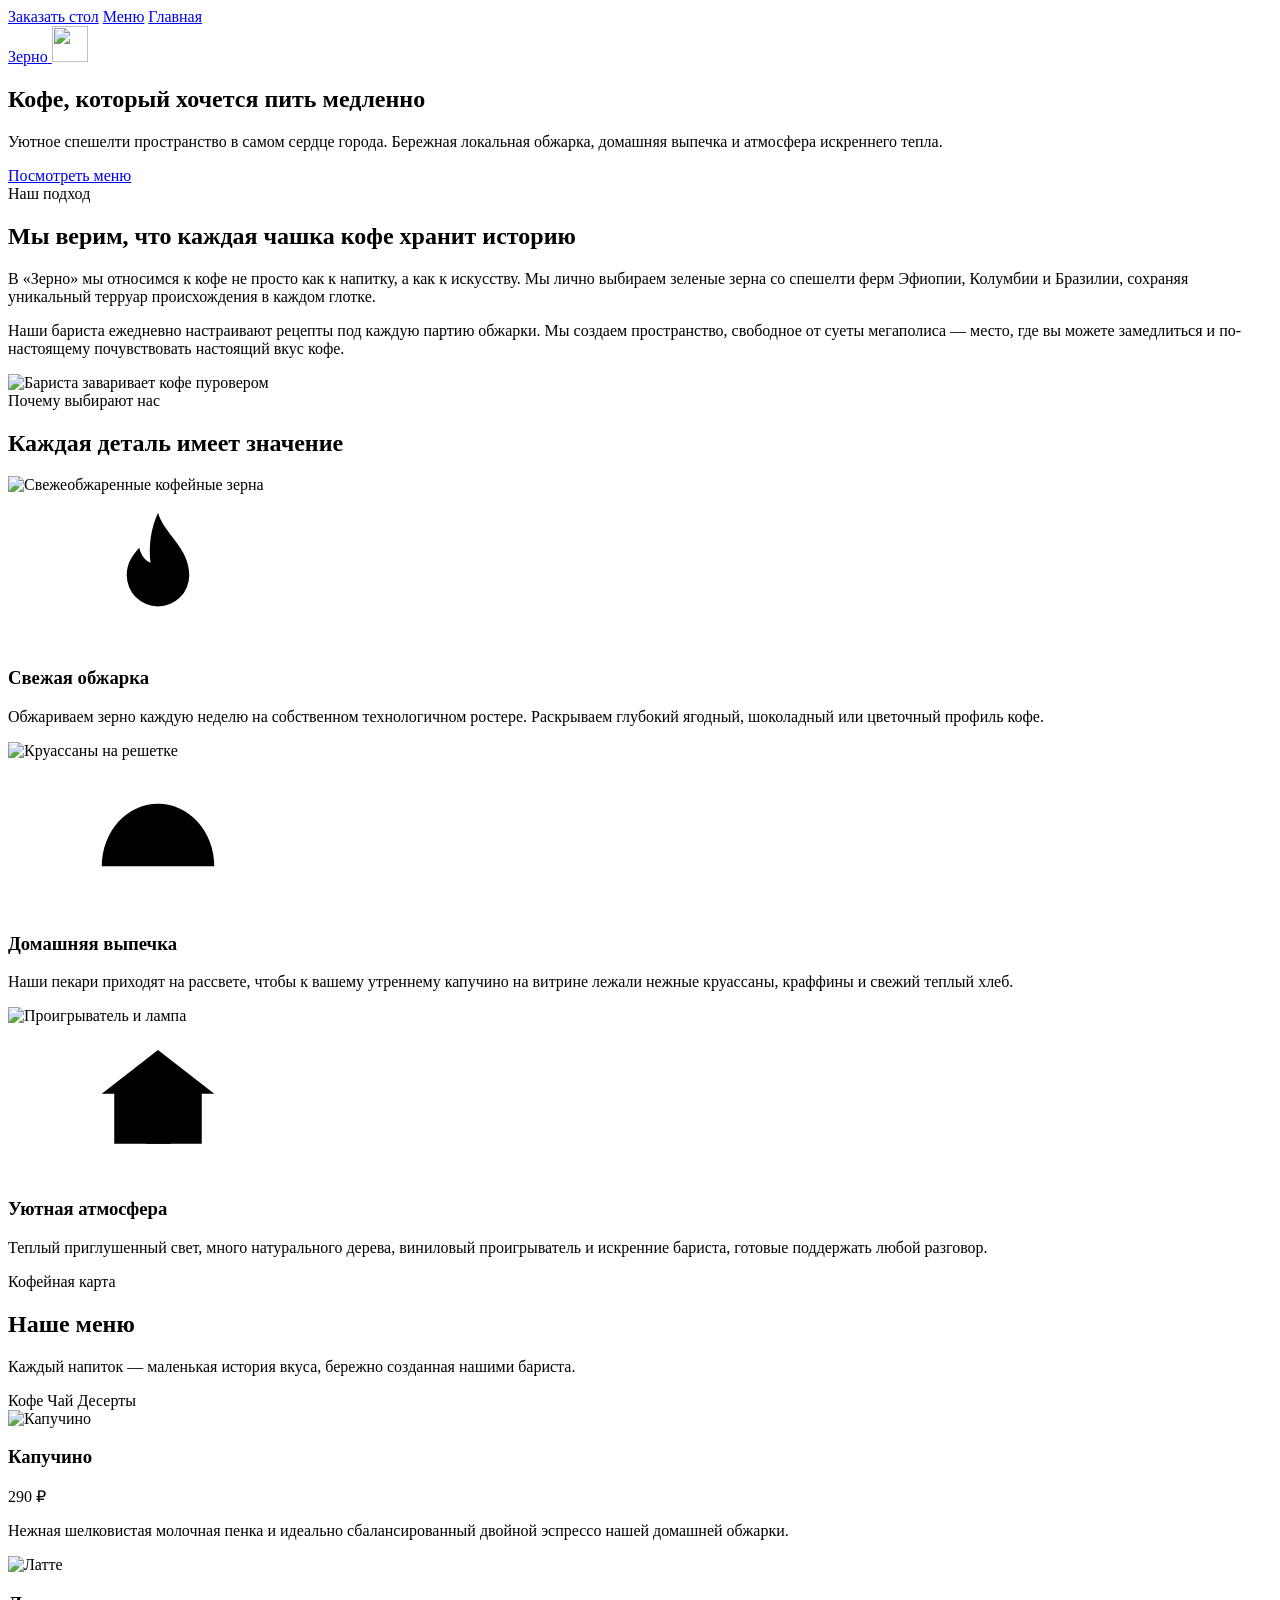
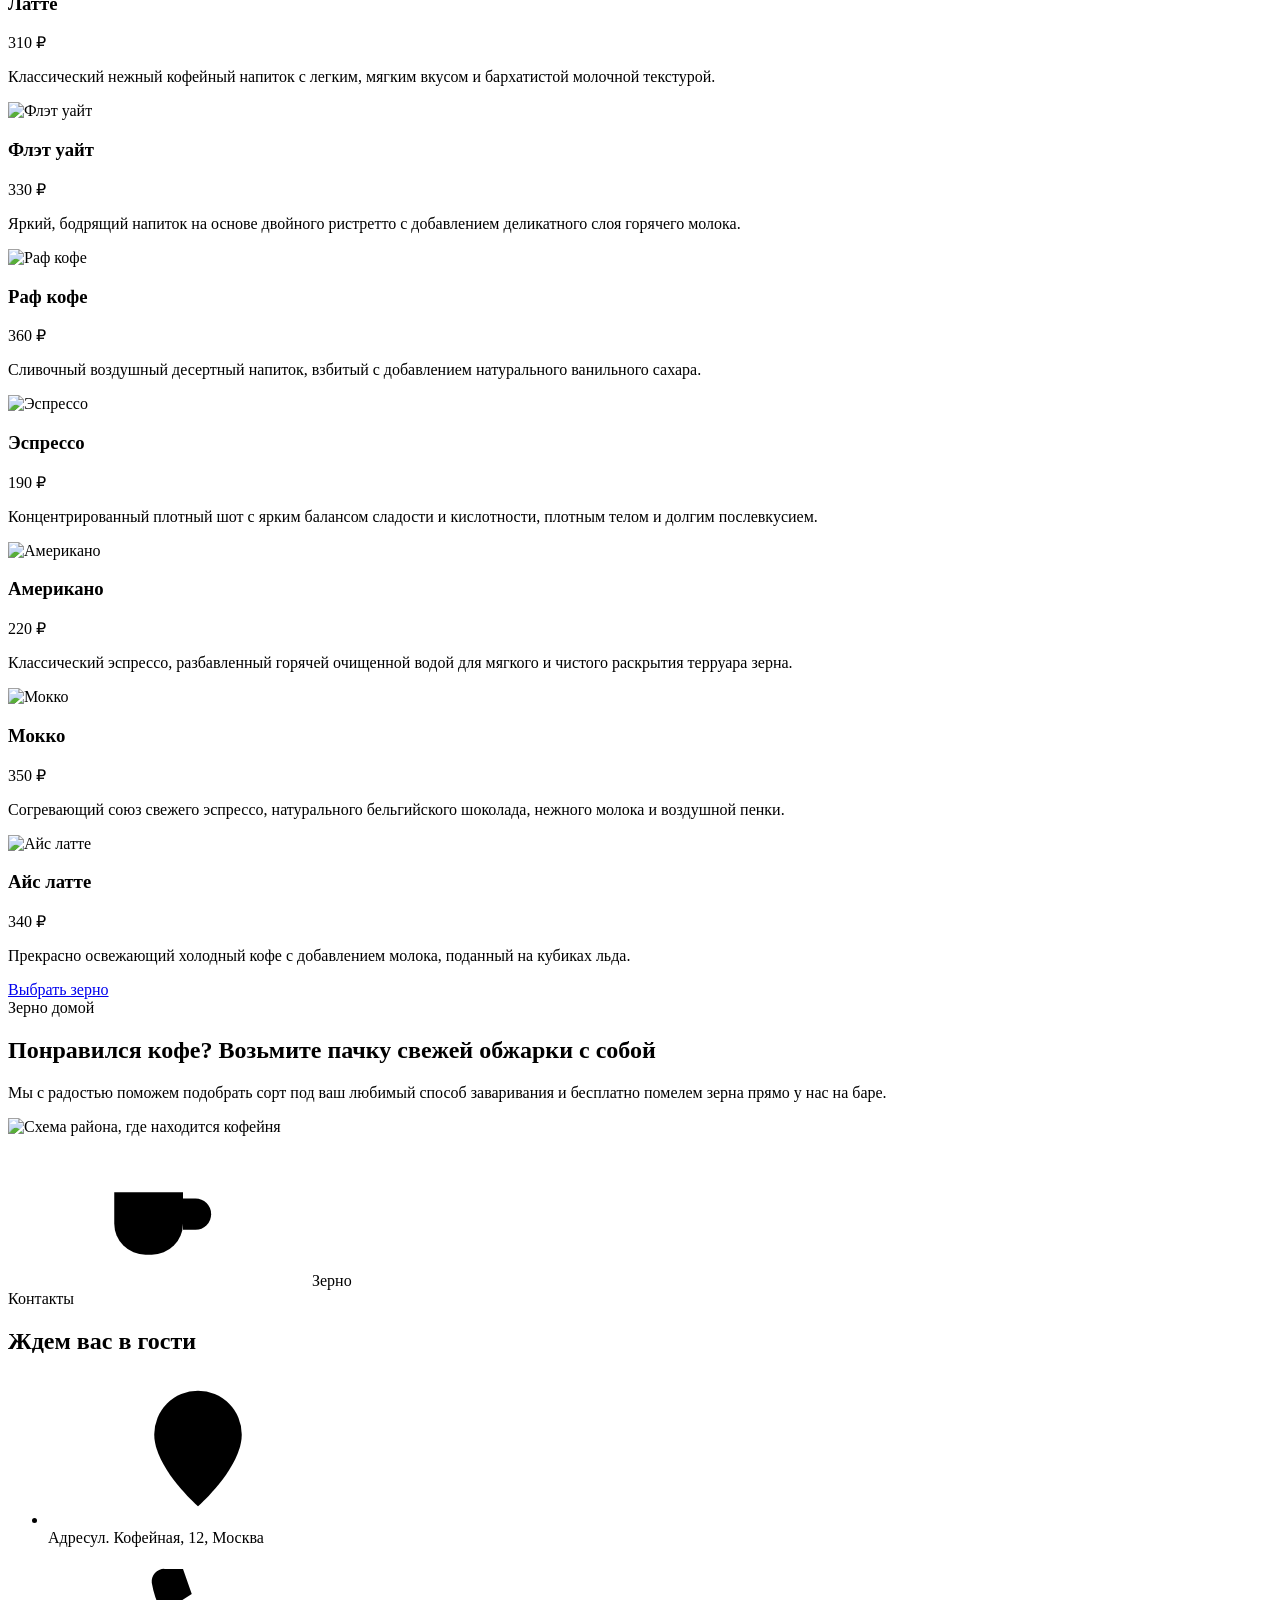
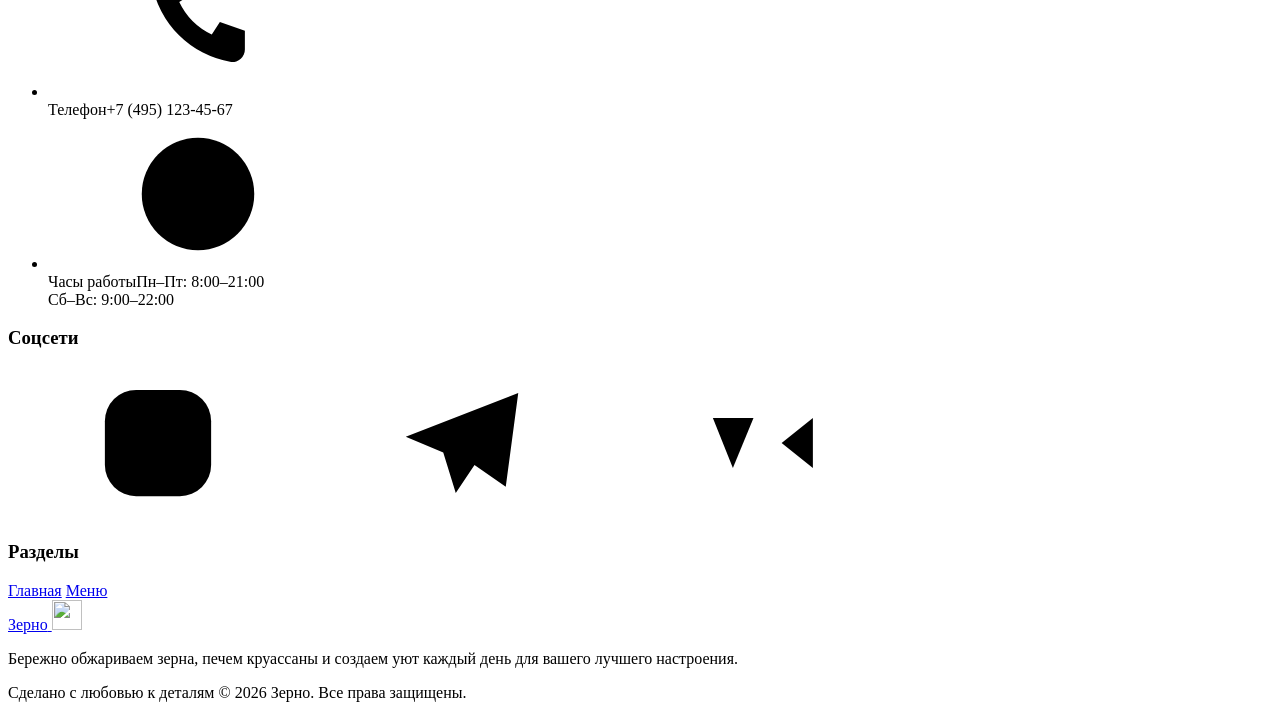
==== menu.HTML @ 309ed8d6 "Create menu.HTML" ====
<!DOCTYPE html>
<html lang="ru">
<head>
  <meta charset="UTF-8">
  <meta name="viewport" content="width=1440">
  <title>Зерно — кофейня</title>
  <link rel="icon" href="images/logo.svg" type="image/svg+xml">
  <link rel="preconnect" href="https://fonts.googleapis.com">
  <link rel="preconnect" href="https://fonts.gstatic.com" crossorigin>
  <link href="https://fonts.googleapis.com/css2?family=Lora:wght@600;700&family=Manrope:wght@400;500;600;700&display=swap" rel="stylesheet">
  <link rel="stylesheet" href="stilek.css">
</head>
<body>
  <svg width="0" height="0" style="position:absolute" aria-hidden="true" focusable="false">
  <defs>
    <symbol id="i-pin" viewBox="0 0 24 24"><path d="M12 21s-7-6.1-7-11.5a7 7 0 0 1 14 0C19 14.9 12 21 12 21z"/><circle cx="12" cy="9.5" r="2.6"/></symbol>
    <symbol id="i-phone" viewBox="0 0 24 24"><path d="M6.6 3.5h3l1.4 4-2 1.3a11 11 0 0 0 5.2 5.2l1.3-2 4 1.4v3a2 2 0 0 1-2.2 2A15.5 15.5 0 0 1 4.6 5.7a2 2 0 0 1 2-2.2z"/></symbol>
    <symbol id="i-clock" viewBox="0 0 24 24"><circle cx="12" cy="12" r="9"/><path d="M12 7v5l3 2"/></symbol>
    <symbol id="i-flame" viewBox="0 0 24 24"><path d="M12 3c1 3.5 5 5.5 5 10a5 5 0 0 1-10 0c0-2 1-3.3 2-4.4.3 1.2.9 2 1.8 2.4C10.5 8.5 10.8 5.6 12 3z"/></symbol>
    <symbol id="i-croissant" viewBox="0 0 24 24"><path d="M3 17c0-5.5 4-10 9-10s9 4.5 9 10"/><path d="M3 17l2.5-1.5M21 17l-2.5-1.5M8 9.5l1.5 7M12 7.5v9M16 9.5l-1.5 7"/></symbol>
    <symbol id="i-home" viewBox="0 0 24 24"><path d="M3 11l9-7 9 7"/><path d="M5 10v9h14v-9"/><path d="M10 19v-5h4v5"/></symbol>
    <symbol id="i-coffee" viewBox="0 0 24 24"><path d="M5 9h11v5a5 5 0 0 1-5 5h-1a5 5 0 0 1-5-5z"/><path d="M16 10h2a2.5 2.5 0 0 1 0 5h-2"/><path d="M8 3v3M11 3v3"/></symbol>
    <symbol id="i-instagram" viewBox="0 0 24 24"><rect x="3.5" y="3.5" width="17" height="17" rx="5"/><circle cx="12" cy="12" r="4"/><circle cx="17" cy="7" r=".8"/></symbol>
    <symbol id="i-telegram" viewBox="0 0 24 24"><path d="M21 4L3 11l6 2.5L11 20l3-4.5 5 3.5z"/><path d="M9 13.5L21 4"/></symbol>
    <symbol id="i-vk" viewBox="0 0 24 24"><path d="M3.5 8l3.2 8L10 8"/><path d="M14 8v8M19.5 8L14.5 12l5 4"/></symbol>
  </defs>
</svg>

  <header class="header">
    <nav class="nav" aria-label="Основная навигация">
      <a class="btn btn--outline" href="#contacts" role="button">Заказать стол</a>
      <a class="nav__link" href="#menu">Меню</a>
      <a class="nav__link nav__link--active" href="#home" aria-current="page">Главная</a>
    </nav>
    <a class="logo" href="#home" aria-label="Зерно — на главную">
      <span class="logo__text">Зерно</span>
      <img class="logo__mark" src="images/logo.svg" alt="" width="36" height="36">
    </a>
  </header>

  <main>
    <section class="hero" id="home">
      <div class="hero__banner">
        <div class="hero__content">
          <h1 class="hero__title">Кофе, который хочется пить медленно</h1>
          <p class="hero__subtitle">Уютное спешелти пространство в самом сердце города. Бережная локальная обжарка, домашняя выпечка и атмосфера искреннего тепла.</p>
          <a class="btn btn--primary btn--lg" href="#menu">Посмотреть меню</a>
        </div>
      </div>
    </section>

    <section class="about">
      <div class="about__text">
        <div class="eyebrow"><span class="eyebrow__line"></span><span class="eyebrow__text">Наш подход</span></div>
        <h2 class="about__title">Мы верим, что каждая чашка кофе хранит историю</h2>
        <p>В «Зерно» мы относимся к кофе не просто как к напитку, а как к искусству. Мы лично выбираем зеленые зерна со спешелти ферм Эфиопии, Колумбии и Бразилии, сохраняя уникальный терруар происхождения в каждом глотке.</p>
        <p>Наши бариста ежедневно настраивают рецепты под каждую партию обжарки. Мы создаем пространство, свободное от суеты мегаполиса — место, где вы можете замедлиться и по-настоящему почувствовать настоящий вкус кофе.</p>
      </div>
      <div class="about__image">
        <img src="images/about.svg" alt="Бариста заваривает кофе пуровером" width="624" height="580">
      </div>
    </section>

    <section class="features">
      <div class="section-head">
        <span class="eyebrow__text">Почему выбирают нас</span>
        <h2 class="section-head__title">Каждая деталь имеет значение</h2>
      </div>
      <div class="features__grid">
        <article class="feature">
          <img class="feature__img" src="images/feature-roast.svg" alt="Свежеобжаренные кофейные зерна" width="405" height="200">
          <div class="feature__body">
            <span class="feature__icon"><svg class="icon" aria-hidden="true"><use href="#i-flame"/></svg></span>
            <h3 class="feature__title">Свежая обжарка</h3>
            <p class="feature__text">Обжариваем зерно каждую неделю на собственном технологичном ростере. Раскрываем глубокий ягодный, шоколадный или цветочный профиль кофе.</p>
          </div>
        </article>
        <article class="feature">
          <img class="feature__img" src="images/feature-bakery.svg" alt="Круассаны на решетке" width="405" height="200">
          <div class="feature__body">
            <span class="feature__icon"><svg class="icon" aria-hidden="true"><use href="#i-croissant"/></svg></span>
            <h3 class="feature__title">Домашняя выпечка</h3>
            <p class="feature__text">Наши пекари приходят на рассвете, чтобы к вашему утреннему капучино на витрине лежали нежные круассаны, краффины и свежий теплый хлеб.</p>
          </div>
        </article>
        <article class="feature">
          <img class="feature__img" src="images/feature-cozy.svg" alt="Проигрыватель и лампа" width="405" height="200">
          <div class="feature__body">
            <span class="feature__icon"><svg class="icon" aria-hidden="true"><use href="#i-home"/></svg></span>
            <h3 class="feature__title">Уютная атмосфера</h3>
            <p class="feature__text">Теплый приглушенный свет, много натурального дерева, виниловый проигрыватель и искренние бариста, готовые поддержать любой разговор.</p>
          </div>
        </article>
      </div>
    </section>

    <section class="page-head" id="menu">
      <span class="eyebrow__text">Кофейная карта</span>
      <h1 class="page-head__title">Наше меню</h1>
      <p class="page-head__subtitle">Каждый напиток — маленькая история вкуса, бережно созданная нашими бариста.</p>
    </section>

    <div class="tabs-wrap">
      <div class="tabs" role="tablist" aria-label="Категории меню">
        <span class="tabs__item tabs__item--active" role="tab" aria-selected="true">Кофе</span>
        <span class="tabs__item" role="tab" aria-selected="false">Чай</span>
        <span class="tabs__item" role="tab" aria-selected="false">Десерты</span>
      </div>
    </div>

    <section class="drinks" aria-label="Напитки">
      <article class="drink">
        <img class="drink__img" src="images/drink-cappuccino.svg" alt="Капучино" width="296" height="220">
        <div class="drink__body">
          <div class="drink__row"><h3 class="drink__title">Капучино</h3><span class="drink__price">290 ₽</span></div>
          <p class="drink__text">Нежная шелковистая молочная пенка и идеально сбалансированный двойной эспрессо нашей домашней обжарки.</p>
        </div>
      </article>
      <article class="drink">
        <img class="drink__img" src="images/drink-latte.svg" alt="Латте" width="296" height="220">
        <div class="drink__body">
          <div class="drink__row"><h3 class="drink__title">Латте</h3><span class="drink__price">310 ₽</span></div>
          <p class="drink__text">Классический нежный кофейный напиток с легким, мягким вкусом и бархатистой молочной текстурой.</p>
        </div>
      </article>
      <article class="drink">
        <img class="drink__img" src="images/drink-flat-white.svg" alt="Флэт уайт" width="296" height="220">
        <div class="drink__body">
          <div class="drink__row"><h3 class="drink__title">Флэт уайт</h3><span class="drink__price">330 ₽</span></div>
          <p class="drink__text">Яркий, бодрящий напиток на основе двойного ристретто с добавлением деликатного слоя горячего молока.</p>
        </div>
      </article>
      <article class="drink">
        <img class="drink__img" src="images/drink-raf.svg" alt="Раф кофе" width="296" height="220">
        <div class="drink__body">
          <div class="drink__row"><h3 class="drink__title">Раф кофе</h3><span class="drink__price">360 ₽</span></div>
          <p class="drink__text">Сливочный воздушный десертный напиток, взбитый с добавлением натурального ванильного сахара.</p>
        </div>
      </article>
      <article class="drink">
        <img class="drink__img" src="images/drink-espresso.svg" alt="Эспрессо" width="296" height="220">
        <div class="drink__body">
          <div class="drink__row"><h3 class="drink__title">Эспрессо</h3><span class="drink__price">190 ₽</span></div>
          <p class="drink__text">Концентрированный плотный шот с ярким балансом сладости и кислотности, плотным телом и долгим послевкусием.</p>
        </div>
      </article>
      <article class="drink">
        <img class="drink__img" src="images/drink-americano.svg" alt="Американо" width="296" height="220">
        <div class="drink__body">
          <div class="drink__row"><h3 class="drink__title">Американо</h3><span class="drink__price">220 ₽</span></div>
          <p class="drink__text">Классический эспрессо, разбавленный горячей очищенной водой для мягкого и чистого раскрытия терруара зерна.</p>
        </div>
      </article>
      <article class="drink">
        <img class="drink__img" src="images/drink-mocha.svg" alt="Мокко" width="296" height="220">
        <div class="drink__body">
          <div class="drink__row"><h3 class="drink__title">Мокко</h3><span class="drink__price">350 ₽</span></div>
          <p class="drink__text">Согревающий союз свежего эспрессо, натурального бельгийского шоколада, нежного молока и воздушной пенки.</p>
        </div>
      </article>
      <article class="drink">
        <img class="drink__img" src="images/drink-iced-latte.svg" alt="Айс латте" width="296" height="220">
        <div class="drink__body">
          <div class="drink__row"><h3 class="drink__title">Айс латте</h3><span class="drink__price">340 ₽</span></div>
          <p class="drink__text">Прекрасно освежающий холодный кофе с добавлением молока, поданный на кубиках льда.</p>
        </div>
      </article>
    </section>

    <section class="promo">
      <div class="promo__box">
        <a class="btn btn--primary btn--lg" href="#contacts" role="button">Выбрать зерно</a>
        <div class="promo__text">
          <div class="eyebrow"><span class="eyebrow__line"></span><span class="eyebrow__text">Зерно домой</span></div>
          <h2 class="promo__title">Понравился кофе? Возьмите пачку свежей обжарки с собой</h2>
          <p class="promo__desc">Мы с радостью поможем подобрать сорт под ваш любимый способ заваривания и бесплатно помелем зерна прямо у нас на баре.</p>
        </div>
      </div>
    </section>

    <section class="contacts" id="contacts">
      <div class="contacts__map">
        <img src="images/map.svg" alt="Схема района, где находится кофейня" width="733" height="480">
        <div class="map-pin" aria-hidden="true">
          <span class="map-pin__icon"><svg class="icon" aria-hidden="true"><use href="#i-coffee"/></svg></span>
          <span class="map-pin__label">Зерно</span>
        </div>
      </div>
      <div class="contacts__info">
        <span class="eyebrow__text">Контакты</span>
        <h2 class="contacts__title">Ждем вас в гости</h2>
        <ul class="contacts__list">
          <li class="contact"><span class="contact__icon"><svg class="icon" aria-hidden="true"><use href="#i-pin"/></svg></span><div><span class="contact__label">Адрес</span><span class="contact__value">ул. Кофейная, 12, Москва</span></div></li>
          <li class="contact"><span class="contact__icon"><svg class="icon" aria-hidden="true"><use href="#i-phone"/></svg></span><div><span class="contact__label">Телефон</span><span class="contact__value">+7 (495) 123-45-67</span></div></li>
          <li class="contact"><span class="contact__icon"><svg class="icon" aria-hidden="true"><use href="#i-clock"/></svg></span><div><span class="contact__label">Часы работы</span><span class="contact__value">Пн–Пт: 8:00–21:00<br>Сб–Вс: 9:00–22:00</span></div></li>
        </ul>
      </div>
    </section>
  </main>

  <footer class="footer">
    <div class="footer__inner">
      <div class="footer__top">
        <div class="footer__col footer__col--socials">
          <h3 class="footer__title">Соцсети</h3>
          <div class="socials">
            <a class="socials__item" href="#" aria-label="Instagram"><svg class="icon" aria-hidden="true"><use href="#i-instagram"/></svg></a>
            <a class="socials__item" href="#" aria-label="Telegram"><svg class="icon" aria-hidden="true"><use href="#i-telegram"/></svg></a>
            <a class="socials__item" href="#" aria-label="ВКонтакте"><svg class="icon" aria-hidden="true"><use href="#i-vk"/></svg></a>
          </div>
        </div>
        <div class="footer__col footer__col--nav">
          <h3 class="footer__title">Разделы</h3>
          <a class="footer__link" href="#home">Главная</a>
          <a class="footer__link" href="#menu">Меню</a>
        </div>
        <div class="footer__brand">
          <a class="logo logo--footer" href="#home" aria-label="Зерно — на главную">
            <span class="logo__text">Зерно</span>
            <img class="logo__mark" src="images/logo.svg" alt="" width="30" height="30">
          </a>
          <p class="footer__tagline">Бережно обжариваем зерна, печем круассаны и создаем уют каждый день для вашего лучшего настроения.</p>
        </div>
      </div>
      <div class="footer__bottom">
        <span>Сделано с любовью к деталям</span>
        <span>© 2026 Зерно. Все права защищены.</span>
      </div>
    </div>
  </footer>
</body>
</html>
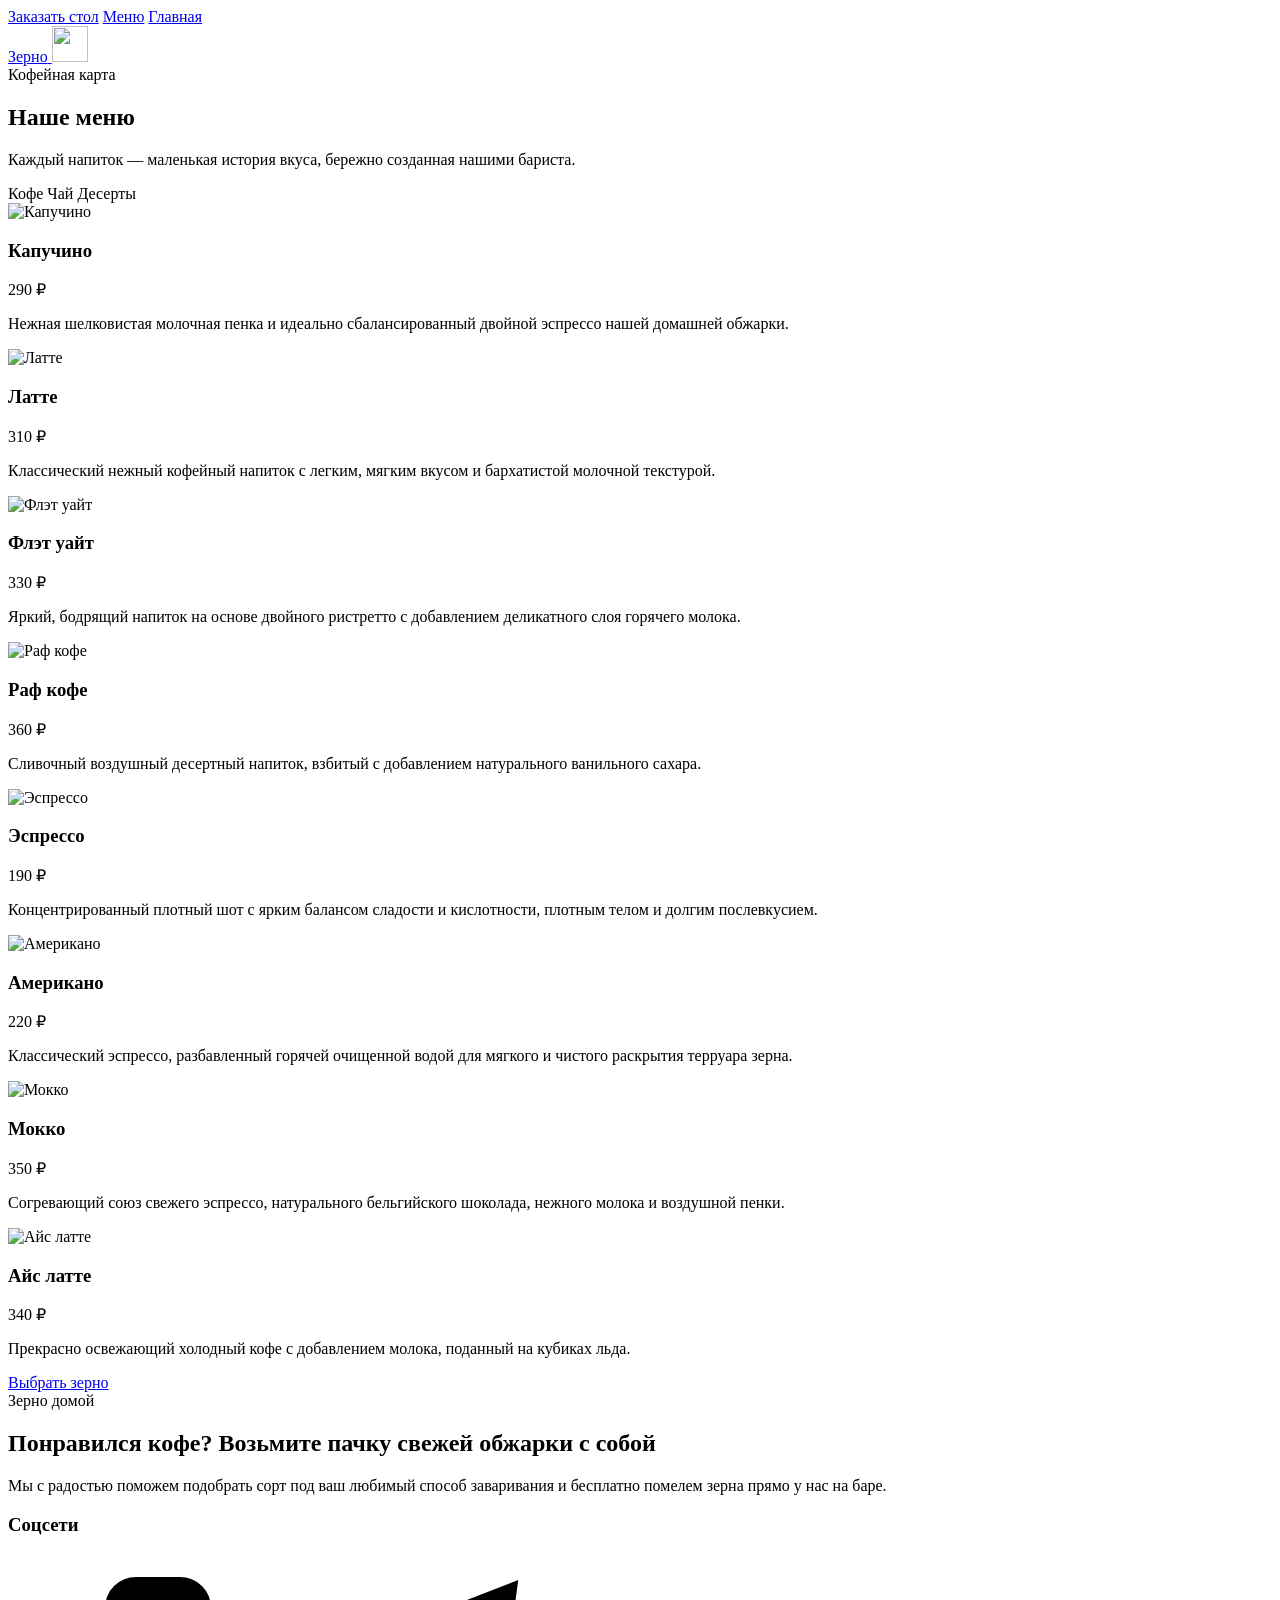
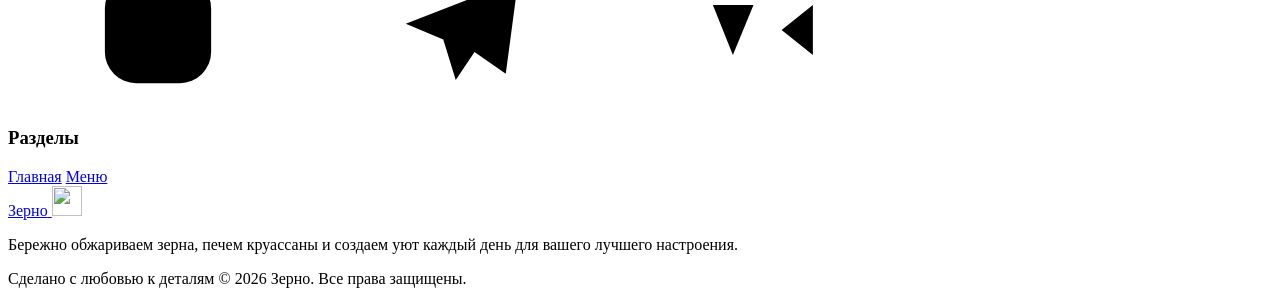
==== commit 05d81196: "Add initial menu HTML file This is the initial commit of the menu HTML file, containing the structur" ====
--- a/menu.HTML
+++ b/menu.HTML
@@ -3,12 +3,12 @@
 <head>
   <meta charset="UTF-8">
   <meta name="viewport" content="width=1440">
-  <title>Зерно — кофейня</title>
+  <title>Меню — Зерно</title>
   <link rel="icon" href="images/logo.svg" type="image/svg+xml">
   <link rel="preconnect" href="https://fonts.googleapis.com">
   <link rel="preconnect" href="https://fonts.gstatic.com" crossorigin>
   <link href="https://fonts.googleapis.com/css2?family=Lora:wght@600;700&family=Manrope:wght@400;500;600;700&display=swap" rel="stylesheet">
-  <link rel="stylesheet" href="stilek.css">
+  <link rel="stylesheet" href="css/style.css">
 </head>
 <body>
   <svg width="0" height="0" style="position:absolute" aria-hidden="true" focusable="false">
@@ -25,76 +25,20 @@
     <symbol id="i-vk" viewBox="0 0 24 24"><path d="M3.5 8l3.2 8L10 8"/><path d="M14 8v8M19.5 8L14.5 12l5 4"/></symbol>
   </defs>
 </svg>
-
   <header class="header">
     <nav class="nav" aria-label="Основная навигация">
-      <a class="btn btn--outline" href="#contacts" role="button">Заказать стол</a>
-      <a class="nav__link" href="#menu">Меню</a>
-      <a class="nav__link nav__link--active" href="#home" aria-current="page">Главная</a>
+      <a class="btn btn--outline" href="#" role="button">Заказать стол</a>
+      <a class="nav__link nav__link--active" href="menu.html" aria-current="page">Меню</a>
+      <a class="nav__link" href="index.html">Главная</a>
     </nav>
-    <a class="logo" href="#home" aria-label="Зерно — на главную">
+    <a class="logo" href="index.html" aria-label="Зерно — на главную">
       <span class="logo__text">Зерно</span>
       <img class="logo__mark" src="images/logo.svg" alt="" width="36" height="36">
     </a>
   </header>
 
   <main>
-    <section class="hero" id="home">
-      <div class="hero__banner">
-        <div class="hero__content">
-          <h1 class="hero__title">Кофе, который хочется пить медленно</h1>
-          <p class="hero__subtitle">Уютное спешелти пространство в самом сердце города. Бережная локальная обжарка, домашняя выпечка и атмосфера искреннего тепла.</p>
-          <a class="btn btn--primary btn--lg" href="#menu">Посмотреть меню</a>
-        </div>
-      </div>
-    </section>
-
-    <section class="about">
-      <div class="about__text">
-        <div class="eyebrow"><span class="eyebrow__line"></span><span class="eyebrow__text">Наш подход</span></div>
-        <h2 class="about__title">Мы верим, что каждая чашка кофе хранит историю</h2>
-        <p>В «Зерно» мы относимся к кофе не просто как к напитку, а как к искусству. Мы лично выбираем зеленые зерна со спешелти ферм Эфиопии, Колумбии и Бразилии, сохраняя уникальный терруар происхождения в каждом глотке.</p>
-        <p>Наши бариста ежедневно настраивают рецепты под каждую партию обжарки. Мы создаем пространство, свободное от суеты мегаполиса — место, где вы можете замедлиться и по-настоящему почувствовать настоящий вкус кофе.</p>
-      </div>
-      <div class="about__image">
-        <img src="images/about.svg" alt="Бариста заваривает кофе пуровером" width="624" height="580">
-      </div>
-    </section>
-
-    <section class="features">
-      <div class="section-head">
-        <span class="eyebrow__text">Почему выбирают нас</span>
-        <h2 class="section-head__title">Каждая деталь имеет значение</h2>
-      </div>
-      <div class="features__grid">
-        <article class="feature">
-          <img class="feature__img" src="images/feature-roast.svg" alt="Свежеобжаренные кофейные зерна" width="405" height="200">
-          <div class="feature__body">
-            <span class="feature__icon"><svg class="icon" aria-hidden="true"><use href="#i-flame"/></svg></span>
-            <h3 class="feature__title">Свежая обжарка</h3>
-            <p class="feature__text">Обжариваем зерно каждую неделю на собственном технологичном ростере. Раскрываем глубокий ягодный, шоколадный или цветочный профиль кофе.</p>
-          </div>
-        </article>
-        <article class="feature">
-          <img class="feature__img" src="images/feature-bakery.svg" alt="Круассаны на решетке" width="405" height="200">
-          <div class="feature__body">
-            <span class="feature__icon"><svg class="icon" aria-hidden="true"><use href="#i-croissant"/></svg></span>
-            <h3 class="feature__title">Домашняя выпечка</h3>
-            <p class="feature__text">Наши пекари приходят на рассвете, чтобы к вашему утреннему капучино на витрине лежали нежные круассаны, краффины и свежий теплый хлеб.</p>
-          </div>
-        </article>
-        <article class="feature">
-          <img class="feature__img" src="images/feature-cozy.svg" alt="Проигрыватель и лампа" width="405" height="200">
-          <div class="feature__body">
-            <span class="feature__icon"><svg class="icon" aria-hidden="true"><use href="#i-home"/></svg></span>
-            <h3 class="feature__title">Уютная атмосфера</h3>
-            <p class="feature__text">Теплый приглушенный свет, много натурального дерева, виниловый проигрыватель и искренние бариста, готовые поддержать любой разговор.</p>
-          </div>
-        </article>
-      </div>
-    </section>
-
-    <section class="page-head" id="menu">
+    <section class="page-head">
       <span class="eyebrow__text">Кофейная карта</span>
       <h1 class="page-head__title">Наше меню</h1>
       <p class="page-head__subtitle">Каждый напиток — маленькая история вкуса, бережно созданная нашими бариста.</p>
@@ -109,91 +53,72 @@
     </div>
 
     <section class="drinks" aria-label="Напитки">
-      <article class="drink">
-        <img class="drink__img" src="images/drink-cappuccino.svg" alt="Капучино" width="296" height="220">
-        <div class="drink__body">
-          <div class="drink__row"><h3 class="drink__title">Капучино</h3><span class="drink__price">290 ₽</span></div>
-          <p class="drink__text">Нежная шелковистая молочная пенка и идеально сбалансированный двойной эспрессо нашей домашней обжарки.</p>
-        </div>
-      </article>
-      <article class="drink">
-        <img class="drink__img" src="images/drink-latte.svg" alt="Латте" width="296" height="220">
-        <div class="drink__body">
-          <div class="drink__row"><h3 class="drink__title">Латте</h3><span class="drink__price">310 ₽</span></div>
-          <p class="drink__text">Классический нежный кофейный напиток с легким, мягким вкусом и бархатистой молочной текстурой.</p>
-        </div>
-      </article>
-      <article class="drink">
-        <img class="drink__img" src="images/drink-flat-white.svg" alt="Флэт уайт" width="296" height="220">
-        <div class="drink__body">
-          <div class="drink__row"><h3 class="drink__title">Флэт уайт</h3><span class="drink__price">330 ₽</span></div>
-          <p class="drink__text">Яркий, бодрящий напиток на основе двойного ристретто с добавлением деликатного слоя горячего молока.</p>
-        </div>
-      </article>
-      <article class="drink">
-        <img class="drink__img" src="images/drink-raf.svg" alt="Раф кофе" width="296" height="220">
-        <div class="drink__body">
-          <div class="drink__row"><h3 class="drink__title">Раф кофе</h3><span class="drink__price">360 ₽</span></div>
-          <p class="drink__text">Сливочный воздушный десертный напиток, взбитый с добавлением натурального ванильного сахара.</p>
-        </div>
-      </article>
-      <article class="drink">
-        <img class="drink__img" src="images/drink-espresso.svg" alt="Эспрессо" width="296" height="220">
-        <div class="drink__body">
-          <div class="drink__row"><h3 class="drink__title">Эспрессо</h3><span class="drink__price">190 ₽</span></div>
-          <p class="drink__text">Концентрированный плотный шот с ярким балансом сладости и кислотности, плотным телом и долгим послевкусием.</p>
-        </div>
-      </article>
-      <article class="drink">
-        <img class="drink__img" src="images/drink-americano.svg" alt="Американо" width="296" height="220">
-        <div class="drink__body">
-          <div class="drink__row"><h3 class="drink__title">Американо</h3><span class="drink__price">220 ₽</span></div>
-          <p class="drink__text">Классический эспрессо, разбавленный горячей очищенной водой для мягкого и чистого раскрытия терруара зерна.</p>
-        </div>
-      </article>
-      <article class="drink">
-        <img class="drink__img" src="images/drink-mocha.svg" alt="Мокко" width="296" height="220">
-        <div class="drink__body">
-          <div class="drink__row"><h3 class="drink__title">Мокко</h3><span class="drink__price">350 ₽</span></div>
-          <p class="drink__text">Согревающий союз свежего эспрессо, натурального бельгийского шоколада, нежного молока и воздушной пенки.</p>
-        </div>
-      </article>
-      <article class="drink">
-        <img class="drink__img" src="images/drink-iced-latte.svg" alt="Айс латте" width="296" height="220">
-        <div class="drink__body">
-          <div class="drink__row"><h3 class="drink__title">Айс латте</h3><span class="drink__price">340 ₽</span></div>
-          <p class="drink__text">Прекрасно освежающий холодный кофе с добавлением молока, поданный на кубиках льда.</p>
-        </div>
-      </article>
+        <article class="drink">
+          <img class="drink__img" src="images/drink-cappuccino.jpg" alt="Капучино" width="296" height="220">
+          <div class="drink__body">
+            <div class="drink__row"><h3 class="drink__title">Капучино</h3><span class="drink__price">290 ₽</span></div>
+            <p class="drink__text">Нежная шелковистая молочная пенка и идеально сбалансированный двойной эспрессо нашей домашней обжарки.</p>
+          </div>
+        </article>
+        <article class="drink">
+          <img class="drink__img" src="images/drink-latte.jpg" alt="Латте" width="296" height="220">
+          <div class="drink__body">
+            <div class="drink__row"><h3 class="drink__title">Латте</h3><span class="drink__price">310 ₽</span></div>
+            <p class="drink__text">Классический нежный кофейный напиток с легким, мягким вкусом и бархатистой молочной текстурой.</p>
+          </div>
+        </article>
+        <article class="drink">
+          <img class="drink__img" src="images/drink-flat-white.jpg" alt="Флэт уайт" width="296" height="220">
+          <div class="drink__body">
+            <div class="drink__row"><h3 class="drink__title">Флэт уайт</h3><span class="drink__price">330 ₽</span></div>
+            <p class="drink__text">Яркий, бодрящий напиток на основе двойного ристретто с добавлением деликатного слоя горячего молока.</p>
+          </div>
+        </article>
+        <article class="drink">
+          <img class="drink__img" src="images/drink-raf.jpg" alt="Раф кофе" width="296" height="220">
+          <div class="drink__body">
+            <div class="drink__row"><h3 class="drink__title">Раф кофе</h3><span class="drink__price">360 ₽</span></div>
+            <p class="drink__text">Сливочный воздушный десертный напиток, взбитый с добавлением натурального ванильного сахара.</p>
+          </div>
+        </article>
+        <article class="drink">
+          <img class="drink__img" src="images/drink-espresso.jpg" alt="Эспрессо" width="296" height="220">
+          <div class="drink__body">
+            <div class="drink__row"><h3 class="drink__title">Эспрессо</h3><span class="drink__price">190 ₽</span></div>
+            <p class="drink__text">Концентрированный плотный шот с ярким балансом сладости и кислотности, плотным телом и долгим послевкусием.</p>
+          </div>
+        </article>
+        <article class="drink">
+          <img class="drink__img" src="images/drink-americano.jpg" alt="Американо" width="296" height="220">
+          <div class="drink__body">
+            <div class="drink__row"><h3 class="drink__title">Американо</h3><span class="drink__price">220 ₽</span></div>
+            <p class="drink__text">Классический эспрессо, разбавленный горячей очищенной водой для мягкого и чистого раскрытия терруара зерна.</p>
+          </div>
+        </article>
+        <article class="drink">
+          <img class="drink__img" src="images/drink-mocha.jpg" alt="Мокко" width="296" height="220">
+          <div class="drink__body">
+            <div class="drink__row"><h3 class="drink__title">Мокко</h3><span class="drink__price">350 ₽</span></div>
+            <p class="drink__text">Согревающий союз свежего эспрессо, натурального бельгийского шоколада, нежного молока и воздушной пенки.</p>
+          </div>
+        </article>
+        <article class="drink">
+          <img class="drink__img" src="images/drink-iced-latte.jpg" alt="Айс латте" width="296" height="220">
+          <div class="drink__body">
+            <div class="drink__row"><h3 class="drink__title">Айс латте</h3><span class="drink__price">340 ₽</span></div>
+            <p class="drink__text">Прекрасно освежающий холодный кофе с добавлением молока, поданный на кубиках льда.</p>
+          </div>
+        </article>
     </section>
 
     <section class="promo">
       <div class="promo__box">
-        <a class="btn btn--primary btn--lg" href="#contacts" role="button">Выбрать зерно</a>
+        <a class="btn btn--primary btn--lg" href="#" role="button">Выбрать зерно</a>
         <div class="promo__text">
           <div class="eyebrow"><span class="eyebrow__line"></span><span class="eyebrow__text">Зерно домой</span></div>
           <h2 class="promo__title">Понравился кофе? Возьмите пачку свежей обжарки с собой</h2>
           <p class="promo__desc">Мы с радостью поможем подобрать сорт под ваш любимый способ заваривания и бесплатно помелем зерна прямо у нас на баре.</p>
         </div>
-      </div>
-    </section>
-
-    <section class="contacts" id="contacts">
-      <div class="contacts__map">
-        <img src="images/map.svg" alt="Схема района, где находится кофейня" width="733" height="480">
-        <div class="map-pin" aria-hidden="true">
-          <span class="map-pin__icon"><svg class="icon" aria-hidden="true"><use href="#i-coffee"/></svg></span>
-          <span class="map-pin__label">Зерно</span>
-        </div>
-      </div>
-      <div class="contacts__info">
-        <span class="eyebrow__text">Контакты</span>
-        <h2 class="contacts__title">Ждем вас в гости</h2>
-        <ul class="contacts__list">
-          <li class="contact"><span class="contact__icon"><svg class="icon" aria-hidden="true"><use href="#i-pin"/></svg></span><div><span class="contact__label">Адрес</span><span class="contact__value">ул. Кофейная, 12, Москва</span></div></li>
-          <li class="contact"><span class="contact__icon"><svg class="icon" aria-hidden="true"><use href="#i-phone"/></svg></span><div><span class="contact__label">Телефон</span><span class="contact__value">+7 (495) 123-45-67</span></div></li>
-          <li class="contact"><span class="contact__icon"><svg class="icon" aria-hidden="true"><use href="#i-clock"/></svg></span><div><span class="contact__label">Часы работы</span><span class="contact__value">Пн–Пт: 8:00–21:00<br>Сб–Вс: 9:00–22:00</span></div></li>
-        </ul>
       </div>
     </section>
   </main>
@@ -211,11 +136,11 @@
         </div>
         <div class="footer__col footer__col--nav">
           <h3 class="footer__title">Разделы</h3>
-          <a class="footer__link" href="#home">Главная</a>
-          <a class="footer__link" href="#menu">Меню</a>
+          <a class="footer__link" href="index.html">Главная</a>
+          <a class="footer__link" href="menu.html">Меню</a>
         </div>
         <div class="footer__brand">
-          <a class="logo logo--footer" href="#home" aria-label="Зерно — на главную">
+          <a class="logo logo--footer" href="index.html" aria-label="Зерно — на главную">
             <span class="logo__text">Зерно</span>
             <img class="logo__mark" src="images/logo.svg" alt="" width="30" height="30">
           </a>
